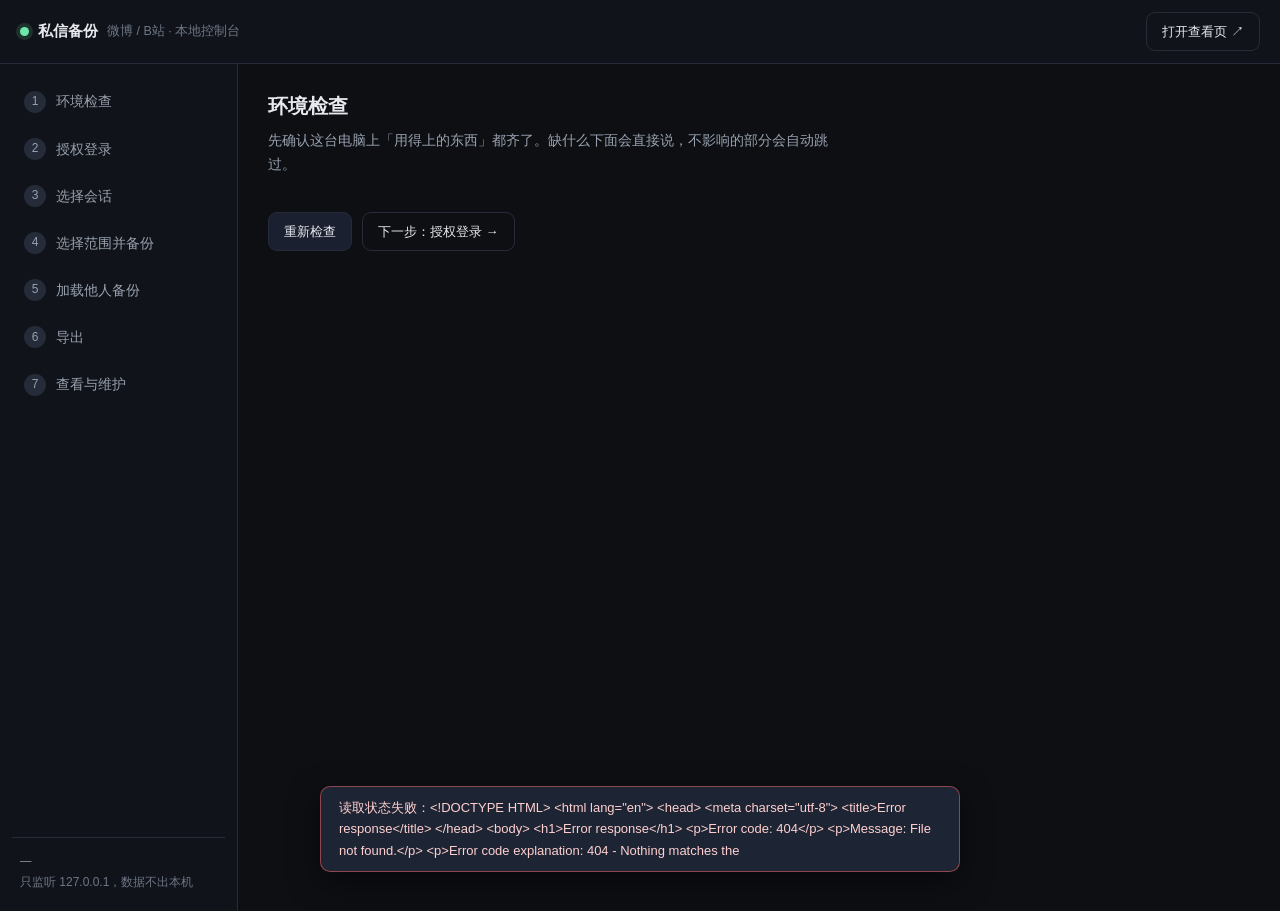
==== webui/index.html @ 34df3c0d "init: 微博 + B站 私信备份工具 把两边的私信记录备份成本机可离线浏览的网页： 离线浏览 · 按天互动统计 · 全文检索（FTS5）· 图片 OCR 与内容描述 · 关键词打码 · 会话快照与" ====
<!doctype html>
<html lang="zh-CN">
<head>
<meta charset="utf-8">
<meta name="viewport" content="width=device-width,initial-scale=1">
<title>私信备份 · 本地控制台</title>
<link rel="stylesheet" href="style.css">
</head>
<body>
<header class="top">
  <div class="brand">
    <span class="dot"></span>
    <b>私信备份</b>
    <span class="sub">微博 / B站 · 本地控制台</span>
  </div>
  <div class="top-right">
    <span id="envChips" class="chips"></span>
    <a class="btn ghost" href="/viewer" target="_blank" rel="noopener">打开查看页 ↗</a>
  </div>
</header>

<div class="layout">
  <nav class="steps" id="stepNav">
    <button class="step" data-go="1"><i>1</i><span>环境检查</span></button>
    <button class="step" data-go="2"><i>2</i><span>授权登录</span></button>
    <button class="step" data-go="3"><i>3</i><span>选择会话</span></button>
    <button class="step" data-go="4"><i>4</i><span>选择范围并备份</span></button>
    <button class="step" data-go="5"><i>5</i><span>加载他人备份</span></button>
    <button class="step" data-go="6"><i>6</i><span>导出</span></button>
    <button class="step" data-go="7"><i>7</i><span>查看与维护</span></button>
    <div class="steps-foot">
      <div class="mini" id="rootPath">—</div>
      <div class="mini dim">只监听 127.0.0.1，数据不出本机</div>
    </div>
  </nav>

  <main class="panes">

    <!-- ============ 1 环境检查 ============ -->
    <section class="pane" data-pane="1">
      <h1>环境检查</h1>
      <p class="lead">先确认这台电脑上「用得上的东西」都齐了。缺什么下面会直接说，不影响的部分会自动跳过。</p>
      <div class="grid" id="envGrid"></div>
      <div class="actions">
        <button class="btn" id="btnRefresh">重新检查</button>
        <button class="btn ghost" id="btnNext1">下一步：授权登录 →</button>
      </div>
    </section>

    <!-- ============ 2 授权登录 ============ -->
    <section class="pane" data-pane="2" hidden>
      <h1>授权登录</h1>
      <p class="lead">
        点一下按钮，程序会用**它自己的专用浏览器窗口**打开登录页；你在那个窗口里扫码或输密码。
        Cookie 只会留在本机（<code>&lt;数据目录&gt;/cookie_header.txt</code>），程序从不接触你的账号密码。
      </p>
      <div class="cards" id="loginCards"></div>
      <p class="kv" id="loginHint" hidden></p>
      <div class="actions">
        <button class="btn" id="btnRefreshLogin">刷新登录状态</button>
        <button class="btn ghost" id="btnNext2">下一步：选择会话 →</button>
      </div>

      <!-- 兜底路线：自动登录（专用浏览器窗口 + 平台接口）走不通时，手动粘 Cookie。
           存的位置和自动登录一模一样，后面备份的用法也一模一样。 -->
      <details class="box">
        <summary>自动登录走不通？手动把 Cookie 贴进来（含逐步教程）</summary>
        <div class="form">
          <p class="kv">
            这条路用在「专用浏览器窗口起不来」或「本机连不上平台接口（一直显示『暂时无法校验』）」的时候。
            你用自己常用的浏览器登录一次，把 Cookie 复制出来贴进下面 —— 效果和自动登录完全一样。
          </p>
          <ol class="kv" style="padding-left:22px">
            <li>用你常用的浏览器打开登录页并正常登录：
              微博 <code>https://api.weibo.com/chat</code> ；B站 <code>https://message.bilibili.com/</code></li>
            <li>登录成功后按 <code>F12</code> 打开开发者工具，顶部选 <b>Network / 网络</b>。</li>
            <li>按 <code>F5</code> 刷新一次，在请求列表里点<b>最上面那条</b>文档请求。</li>
            <li>右侧 <b>Headers / 标头</b> → 往下找 <b>Request Headers / 请求标头</b> 里的
              <code>cookie: ...</code> 一行 → 右键 → <b>Copy value / 复制值</b>。</li>
            <li>整串粘进下面的框（微博必须含 <code>SUB=</code>，B站必须含 <code>SESSDATA=</code>），点「保存并校验」。</li>
          </ol>
          <p class="kv dim">⚠ Cookie 等同于账号密码：别发给别人、别贴在群里。它只会写进本机的
            <code>&lt;数据目录&gt;/cookie_header.txt</code>，程序不会外传。</p>
          <label>会话
            <select id="mc_session"></select>
          </label>
          <label>Cookie 串
            <textarea id="mc_cookie" rows="4" placeholder="把一整串 cookie 粘在这里，形如：SUB=...; SUBP=...; ..." autocomplete="off"></textarea>
          </label>
          <div class="actions">
            <button class="btn" id="btnSaveCookie">保存并校验</button>
            <span class="kv" id="mcResult"></span>
          </div>
        </div>
      </details>
    </section>

    <!-- ============ 3 选择会话 ============ -->
    <section class="pane" data-pane="3" hidden>
      <h1>选择会话</h1>
      <p class="lead">「会话」= 你要备份的那一位。填对方的数字 ID（uid），别填昵称。</p>
      <div class="table-wrap"><table id="sessTable"></table></div>
      <details class="box">
        <summary>新增 / 修改一个会话</summary>
        <div class="form">
          <label>会话 key<input id="f_key" placeholder="只能字母数字下划线，例如 yami" autocomplete="off"></label>
          <label>显示名称<input id="f_label" placeholder="例如 Yami"></label>
          <label>平台
            <select id="f_platform"><option value="weibo">微博</option><option value="bili">B站</option></select>
          </label>
          <label>对方的 uid<input id="f_peeruid" placeholder="微博：主页 weibo.com/u/<这串数字>；B站：space.bilibili.com/<这串数字>"></label>
          <label>对方昵称（可留空）<input id="f_peername" placeholder="会自动从接口取"></label>
          <label>数据目录（可留空）<input id="f_dir" placeholder="留空则默认 data_&lt;key&gt;"></label>
        </div>
        <div class="actions">
          <button class="btn" id="btnSaveSess">保存会话</button>
          <button class="btn ghost" id="btnClearSess">清空表单</button>
        </div>
      </details>
    </section>

    <!-- ============ 4 选择范围并备份 ============ -->
    <section class="pane" data-pane="4" hidden>
      <h1>选择范围并备份</h1>
      <p class="lead">
        抓多少、要不要图片索引，都在这里定。开始后下方会实时打印日志。
        勾了多个平台也没关系：会<b>一个跑完自动接着跑下一个</b>
        （两个同时跑会抢浏览器的调试端口），日志连着打在一起。
      </p>
      <div class="box">
        <div class="row">
          <label class="chk"><input type="checkbox" class="pick" data-key="weibo" checked> 微博</label>
          <label class="chk"><input type="checkbox" class="pick" data-key="bili" checked> B站</label>
        </div>
        <div class="form">
          <label>抓取模式
            <select id="f_mode">
              <option value="incr">增量（只补新的，最快）</option>
              <option value="full">全量（把历史翻一遍，较慢）</option>
              <option value="rebuild">全量重建（按当前规则重抓，改过规则才用）</option>
            </select>
          </label>
          <label>起始日期（可留空 = 能翻多远翻多远）<input id="f_since" type="date"></label>
          <label>结束日期（可留空）<input id="f_until" type="date"></label>
        </div>
        <div class="row">
          <label class="chk"><input type="checkbox" id="f_noimg"> 只抓文字，不下载图片（快很多）</label>
          <label class="chk"><input type="checkbox" id="f_compress"> 顺带把图片压成 WebP（不可逆）</label>
        </div>
        <div class="actions">
          <button class="btn primary" id="btnFetch">开始备份</button>
          <button class="btn ghost" id="btnStop">停止</button>
        </div>
      </div>
      <div class="box">
        <div class="log-head">
          <b id="logTitle">运行日志</b>
          <span class="dim" id="logStat">空闲</span>
        </div>
        <pre class="log" id="log">（还没有开始）</pre>
      </div>
    </section>

    <!-- ============ 5 加载他人备份 ============ -->
    <section class="pane" data-pane="5" hidden>
      <h1>加载私信内容（他人分享的备份）</h1>
      <p class="lead">
        别人把备份压缩包发给你，拖进来就能看。导入的内容是**只读**的，
        只会出现在「查看页」里，永远不会被抓取流程碰到。
      </p>
      <div class="drop" id="dropZone">
        <div class="drop-in">
          <b>把 zip 拖到这里</b>
          <span class="dim">或</span>
          <input id="f_importPath" placeholder="直接填文件 / 文件夹路径，例如 D:\朋友发我的\dm-export_all_20260921.zip">
          <button class="btn" id="btnImportPath">用这个路径加载</button>
        </div>
      </div>
      <div class="table-wrap"><table id="impTable"></table></div>
    </section>

    <!-- ============ 6 导出 ============ -->
    <section class="pane" data-pane="6" hidden>
      <h1>导出</h1>
      <p class="lead">选会话、选时间范围、选格式。可以先「预览 20 条」确认口径对不对，再正式导出。</p>
      <div class="box">
        <div class="row" id="exportSessions"></div>
        <div class="form">
          <label>起始日期<input id="e_since" type="date"></label>
          <label>结束日期<input id="e_until" type="date"></label>
          <label>最多条数（留空 = 全部）<input id="e_limit" type="number" min="1" placeholder="例如 2000"></label>
          <label>格式
            <select id="e_format"></select>
          </label>
        </div>
        <div class="row" id="exportKinds"></div>
        <div class="row">
          <label class="chk"><input type="checkbox" id="e_mask"> 手机号 / 邮箱 / 身份证等打码</label>
          <label class="chk"><input type="checkbox" id="e_images" checked> 导出时带上图片</label>
          <label class="chk"><input type="checkbox" id="e_ocr" checked> 带上图内文字</label>
          <label class="chk"><input type="checkbox" id="e_vlm" checked> 带上图片描述</label>
        </div>
        <div class="actions">
          <button class="btn" id="btnPreview">预览 20 条</button>
          <button class="btn primary" id="btnExport">开始导出</button>
        </div>
      </div>
      <div class="box" id="previewBox" hidden>
        <div class="log-head"><b>预览</b><span class="dim" id="previewStat"></span></div>
        <div id="previewList" class="preview"></div>
      </div>
      <div class="box">
        <div class="log-head"><b>导出结果</b><span class="dim">文件都在 <code>exports/</code> 目录</span></div>
        <div class="table-wrap"><table id="expTable"></table></div>
      </div>
    </section>

    <!-- ============ 7 查看与维护 ============ -->
    <section class="pane" data-pane="7" hidden>
      <h1>查看与维护</h1>
      <p class="lead">看记录用「查看页」；下面这些是单个动作，想单独跑哪一步就跑哪一步。</p>
      <div class="box">
        <div class="actions">
          <a class="btn primary" href="/viewer" target="_blank" rel="noopener">打开查看备份 ↗</a>
        </div>
      </div>
      <div class="table-wrap"><table id="runTable"></table></div>
      <div class="box">
        <div class="log-head"><b>最近的任务</b><span class="dim" id="jobsStat">—</span></div>
        <div class="table-wrap"><table id="jobsTable"></table></div>
      </div>
    </section>

  </main>
</div>

<div id="toast" class="toast" hidden></div>
<script src="app.js"></script>
</body>
</html>
---- webui/style.css ----
:root{
  --bg:#0d0f13; --panel:#151922; --panel2:#1b2030; --line:#252b38;
  --fg:#e7e9ee; --muted:#98a1af; --muted2:#6e7787;
  --accent:#5b8cff; --accent2:#6ee7a8; --warn:#e5b567; --bad:#ff6b6b; --ok:#6ee7a8;
  --radius:12px;
}
*{box-sizing:border-box}
html,body{height:100%}
body{
  margin:0;background:var(--bg);color:var(--fg);
  font:14px/1.65 -apple-system,BlinkMacSystemFont,"Segoe UI","Microsoft YaHei",Roboto,sans-serif;
  -webkit-font-smoothing:antialiased;
}
code{background:#0a0c10;border:1px solid var(--line);border-radius:5px;padding:0 5px;
  font-size:12.5px;font-family:ui-monospace,Consolas,"Courier New",monospace;color:#cfe0ff}

/* ---------------- 顶栏 ---------------- */
.top{display:flex;align-items:center;justify-content:space-between;gap:16px;
  padding:12px 20px;border-bottom:1px solid var(--line);background:#101319;position:sticky;top:0;z-index:20}
.brand{display:flex;align-items:center;gap:9px;font-size:15px}
.brand .dot{width:9px;height:9px;border-radius:50%;background:var(--accent2);
  box-shadow:0 0 0 4px rgba(110,231,168,.14)}
.brand .sub{color:var(--muted2);font-size:12.5px}
.top-right{display:flex;align-items:center;gap:10px}
.chips{display:flex;gap:6px;flex-wrap:wrap}
.chip{font-size:11.5px;padding:2px 8px;border-radius:999px;border:1px solid var(--line);
  background:var(--panel);color:var(--muted)}
.chip.on{border-color:rgba(110,231,168,.45);color:var(--accent2);background:rgba(110,231,168,.08)}
.chip.off{border-color:rgba(255,107,107,.35);color:#ff9d9d;background:rgba(255,107,107,.07)}

/* ---------------- 布局 ---------------- */
.layout{display:grid;grid-template-columns:238px 1fr;min-height:calc(100vh - 53px)}
@media (max-width:820px){.layout{grid-template-columns:1fr}.steps{position:static!important;height:auto!important}}

.steps{border-right:1px solid var(--line);padding:16px 12px;display:flex;flex-direction:column;gap:4px;
  position:sticky;top:53px;height:calc(100vh - 53px);overflow:auto;background:#101319}
.step{display:flex;align-items:center;gap:10px;width:100%;text-align:left;background:transparent;
  border:1px solid transparent;color:var(--muted);padding:9px 11px;border-radius:9px;cursor:pointer;
  font:inherit;transition:background .12s,color .12s}
.step:hover{background:var(--panel);color:var(--fg)}
.step.active{background:var(--panel2);border-color:var(--line);color:var(--fg)}
.step i{width:22px;height:22px;flex:0 0 22px;border-radius:50%;background:var(--line);color:var(--muted);
  font-style:normal;font-size:12px;display:grid;place-items:center}
.step.active i{background:var(--accent);color:#fff}
.step.done i{background:rgba(110,231,168,.2);color:var(--accent2)}
.steps-foot{margin-top:auto;padding:14px 8px 4px;border-top:1px solid var(--line);display:flex;
  flex-direction:column;gap:4px}
.mini{font-size:11.5px;color:var(--muted);word-break:break-all;line-height:1.5}
.mini.dim{color:var(--muted2)}

.panes{padding:26px 30px 80px;max-width:1000px}
@media (max-width:820px){.panes{padding:18px 16px 60px}}
.pane h1{font-size:20px;margin:0 0 6px}
.lead{color:var(--muted);margin:0 0 18px;max-width:74ch}

/* ---------------- 通用块 ---------------- */
.box{background:var(--panel);border:1px solid var(--line);border-radius:var(--radius);
  padding:16px;margin-bottom:16px}
.grid{display:grid;grid-template-columns:repeat(auto-fill,minmax(240px,1fr));gap:12px;margin-bottom:18px}
.card{background:var(--panel);border:1px solid var(--line);border-radius:var(--radius);padding:14px}
.card h3{margin:0 0 8px;font-size:14px;display:flex;align-items:center;gap:8px}
.card .kv{color:var(--muted);font-size:12.5px;word-break:break-all}
.cards{display:grid;grid-template-columns:repeat(auto-fill,minmax(300px,1fr));gap:12px;margin-bottom:18px}
.actions{display:flex;gap:10px;flex-wrap:wrap;align-items:center;margin-top:4px}
.row{display:flex;gap:14px;flex-wrap:wrap;align-items:center;margin-bottom:12px}
.form{display:grid;grid-template-columns:repeat(auto-fill,minmax(260px,1fr));gap:12px;margin-bottom:14px}
label{display:flex;flex-direction:column;gap:5px;font-size:12.5px;color:var(--muted)}
label.chk{flex-direction:row;align-items:center;gap:7px;color:var(--fg);font-size:13px}
input,select{background:#0a0c10;border:1px solid var(--line);border-radius:8px;color:var(--fg);
  padding:8px 10px;font:inherit;font-size:13px;width:100%}
input:focus,select:focus{outline:none;border-color:var(--accent)}
input[type=checkbox]{width:auto}
.btn{background:var(--panel2);border:1px solid var(--line);color:var(--fg);border-radius:9px;
  padding:8px 15px;font:inherit;font-size:13px;cursor:pointer;text-decoration:none;display:inline-block;
  transition:background .12s,border-color .12s}
.btn:hover{background:#232a3a;border-color:#39425a}
.btn.primary{background:var(--accent);border-color:var(--accent);color:#fff}
.btn.primary:hover{background:#4a7cf0}
.btn.ghost{background:transparent}
.btn.sm{padding:5px 10px;font-size:12px}
.btn:disabled{opacity:.45;cursor:not-allowed}

/* ---------------- 表格 ---------------- */
.table-wrap{overflow:auto;border:1px solid var(--line);border-radius:var(--radius);
  background:var(--panel);margin-bottom:16px}
table{border-collapse:collapse;width:100%;font-size:13px}
th,td{text-align:left;padding:9px 12px;border-bottom:1px solid var(--line);vertical-align:top}
th{color:var(--muted);font-weight:600;font-size:12px;white-space:nowrap;background:#12161e}
tr:last-child td{border-bottom:none}
td.num{text-align:right;font-variant-numeric:tabular-nums;white-space:nowrap}
.tag{display:inline-block;font-size:11px;padding:1px 7px;border-radius:999px;border:1px solid var(--line);
  color:var(--muted);margin-right:4px}
.tag.ok{color:var(--ok);border-color:rgba(110,231,168,.4);background:rgba(110,231,168,.07)}
.tag.no{color:#ff9d9d;border-color:rgba(255,107,107,.35);background:rgba(255,107,107,.07)}
.tag.warn{color:var(--warn);border-color:rgba(229,181,103,.35);background:rgba(229,181,103,.08)}

/* ---------------- 日志 ---------------- */
.log{background:#080a0e;border:1px solid var(--line);border-radius:10px;padding:12px 14px;
  height:360px;overflow:auto;margin:0;white-space:pre-wrap;word-break:break-word;
  font:12.5px/1.6 ui-monospace,Consolas,"Courier New",monospace;color:#c8d3e4}
.log-head{display:flex;justify-content:space-between;align-items:center;gap:10px;margin-bottom:10px}
.dim{color:var(--muted2);font-size:12px}

/* ---------------- 拖拽区 ---------------- */
.drop{border:1.5px dashed #303948;border-radius:var(--radius);padding:22px;text-align:center;
  margin-bottom:16px;transition:border-color .15s,background .15s}
.drop.hot{border-color:var(--accent);background:rgba(91,140,255,.06)}
.drop-in{display:flex;flex-direction:column;align-items:center;gap:10px}
.drop-in input{max-width:520px}

/* ---------------- 预览 ---------------- */
.preview{display:flex;flex-direction:column;gap:8px;max-height:420px;overflow:auto}
.pv-day{color:var(--muted2);font-size:12px;padding:6px 0 2px;border-bottom:1px solid var(--line)}
.pv{background:var(--panel2);border:1px solid var(--line);border-radius:10px;padding:8px 11px;max-width:84%;
  font-size:13px}
.pv.me{margin-left:auto;background:#16281e;border-color:#25402f}
.pv .who{font-size:11.5px;color:var(--muted);margin-bottom:3px}
.pv .ex{margin-top:4px;font-size:12px;color:var(--muted);border-left:2px solid var(--line);padding-left:8px}

/* ---------------- 其它 ---------------- */
details.box summary{cursor:pointer;color:var(--fg);font-weight:600;font-size:13.5px}
details.box[open] summary{margin-bottom:14px}
.toast{position:fixed;left:50%;bottom:28px;transform:translateX(-50%);background:#1d2433;
  border:1px solid var(--line);border-radius:10px;padding:10px 18px;font-size:13px;z-index:99;
  box-shadow:0 10px 30px rgba(0,0,0,.5);max-width:80vw}
.toast.bad{border-color:rgba(255,107,107,.5);color:#ffd0d0}
.toast.ok{border-color:rgba(110,231,168,.45);color:#d3ffe9}
.hint{color:var(--muted2);font-size:12.5px}
.warnbox{border-color:rgba(229,181,103,.35);background:rgba(229,181,103,.06)}
.errbox{border-color:rgba(255,107,107,.4);background:rgba(255,107,107,.06)}
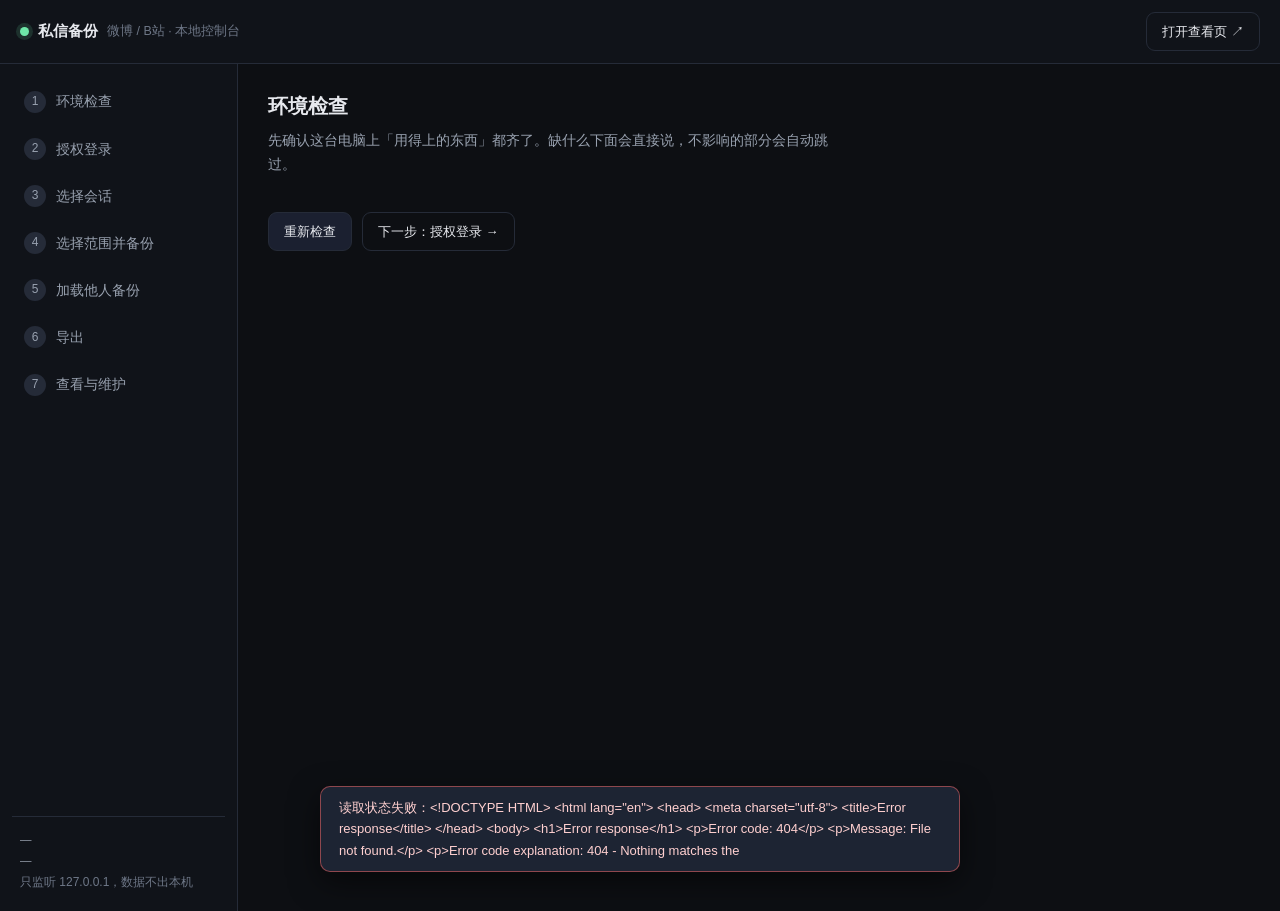
==== commit d8b61a70: "便携一体包：新增根目录 启动.cmd 与 pack_portable.mjs，运行时内置优先、界面第 1 步自检增强" ====
--- a/webui/index.html
+++ b/webui/index.html
@@ -30,6 +30,7 @@
     <button class="step" data-go="7"><i>7</i><span>查看与维护</span></button>
     <div class="steps-foot">
       <div class="mini" id="rootPath">—</div>
+      <div class="mini" id="svcAddr">—</div>
       <div class="mini dim">只监听 127.0.0.1，数据不出本机</div>
     </div>
   </nav>
